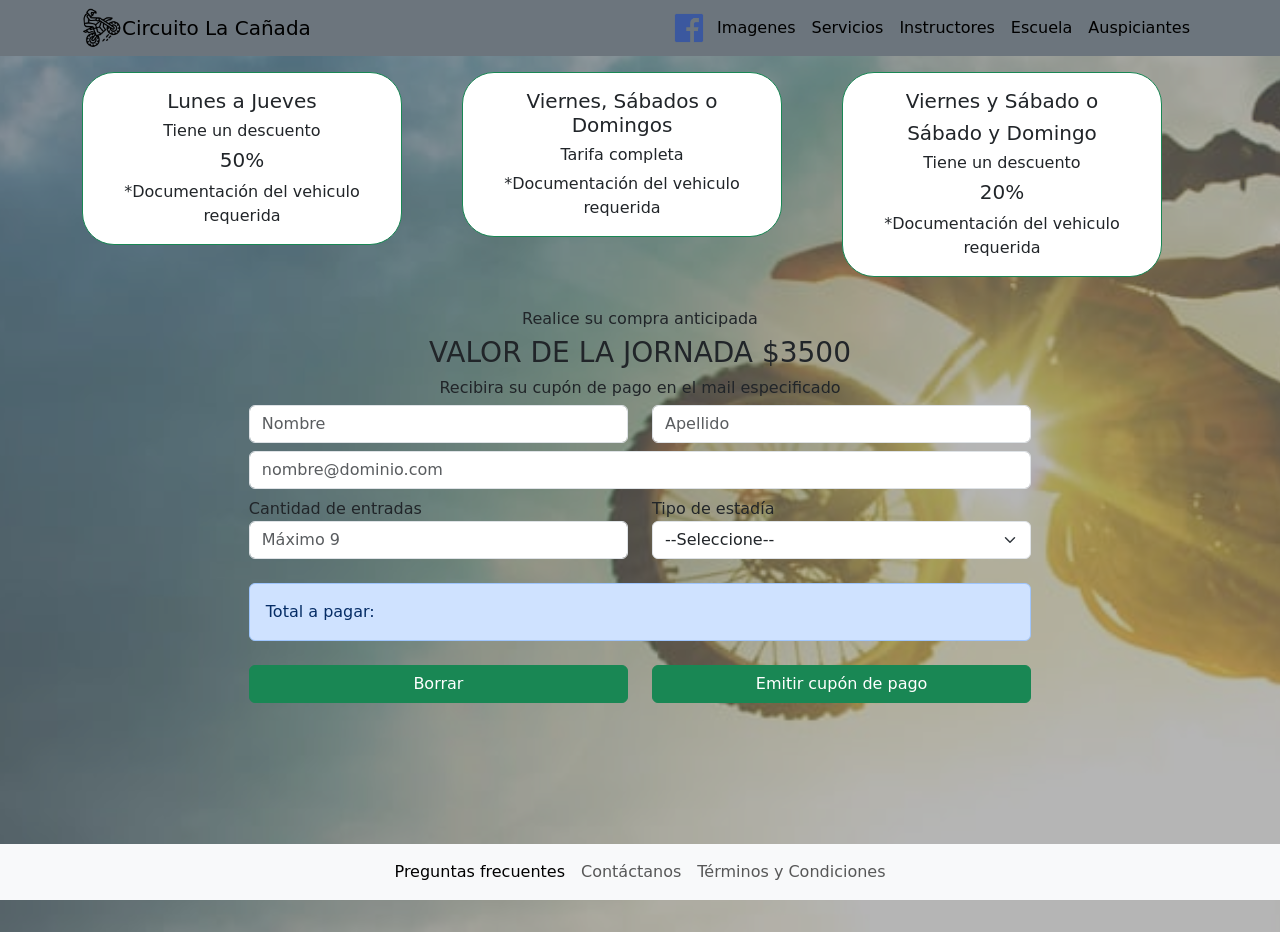
==== Pages/estadia.html @ 7fd32734 "version 2" ====
<!doctype html>
<html lang="en">

<head>
    <title>Title</title>
    <!-- Required meta tags -->
    <meta charset="utf-8">
    <meta name="viewport" content="width=device-width, initial-scale=1, shrink-to-fit=no">

    <!-- Bootstrap CSS v5.2.1 -->
    <link href="https://cdn.jsdelivr.net/npm/bootstrap@5.2.1/dist/css/bootstrap.min.css" rel="stylesheet"
        integrity="sha384-iYQeCzEYFbKjA/T2uDLTpkwGzCiq6soy8tYaI1GyVh/UjpbCx/TYkiZhlZB6+fzT" crossorigin="anonymous">
    <link rel="stylesheet" href="../CSS/Misestilos.css">
</head>

<body>

    <header class="position-sticky position-fixed fixed-top top-0 z-3">
        <nav class="navbar navbar-expand-lg bg-secondary">
            <div class="container ">
                <a href="../index.html">
                    <img src="../Assets/Img/motocross.png" width="40" height="40" alt="Icono de Motocross">
                </a>
                <a class="navbar-brand" href="../index.html"> Circuito La Cañada</a>
                <button class="navbar-toggler" type="button" data-bs-toggle="collapse"
                    data-bs-target="#navbarNavAltMarkup" aria-controls="navbarNavAltMarkup" aria-expanded="false"
                    aria-label="Toggle navigation">
                    <span class="navbar-toggler-icon"></span>
                </button>
                <div class="collapse navbar-collapse" id="navbarNavAltMarkup">
                    <div class="navbar-nav">
                        <a href="https://www.facebook.com/groups/140119366109551" target="_blank">
                            <img src="../Assets/Img/fb.png" width="40" height="40" alt="Facebook">
                        </a>
                        <a class="nav-link active" aria-current="page" href="../#imagenes">Imagenes</a>
                        <a class="nav-link active" aria-current="page" href="../#servicios">Servicios</a>
                        <a class="nav-link active" aria-current="page" href="../#instructores">Instructores</a>
                        <a class="nav-link active" aria-current="page" href="../#escuela">Escuela</a>
                        <a class="nav-link active" aria-current="page" href="../#auspiciantes">Auspiciantes</a>

                    </div>
                </div>
            </div>
        </nav>
    </header>
    <main>
        <div class="container" id="feature-3"  style="color:#198754">
            <div class="row g-4 py-3 row-cols-1 row-cols-lg-3" id="cartas">
                <div class="col">
                    <div class="card border-success rounded-5 mb-3" style="width: 20rem; text-align: center;">
                        <div class="card-body">
                            <h5 class="card-title">Lunes a Jueves</h5>
                            <h6 class="card-title">Tiene un descuento</h6>
                            <h5 class="card-title">50%</h5>
                            <p class="card-text">*Documentación del vehiculo requerida</p>
                        </div>
                    </div>
                </div>
                <div class="col">
                    <div class="card border-success rounded-5 mb-3" style="width: 20rem;text-align: center;">
                        <div class="card-body">
                            <h5 class="card-title">Viernes, Sábados o Domingos</h5>
                            <h6 class="card-title">Tarifa completa</h6>
                            <h5 class="card-title"></h5>
                            <p class="card-text">*Documentación del vehiculo requerida</p>
                        </div>
                    </div>
                </div>
                <div class="col">
                    <div class="card border-success rounded-5 mb-3" style="width: 20rem;text-align: center;">
                        <div class="card-body">
                            <h5 class="card-title">Viernes y Sábado o </h5>
                            <h5 class="card-title">Sábado y Domingo </h5>
                            <h6 class="card-title">Tiene un descuento</h6>
                            <h5 class="card-title">20%</h5>
                            <p class="card-text">*Documentación del vehiculo requerida</p>
                        </div>
                    </div>
                </div>
            </div>
        </div>


        <!-- inicio del formulario -->
        <section>
            <h6 class="text-center">Realice su compra anticipada</h6>
            <h3 class="text-center">VALOR DE LA JORNADA $3500</h3>
            <h6 class="text-center">Recibira su cupón de pago en el mail especificado</h6>
            <form class="container-fluid" style="width: 63%" action="">
                <div class="row mb-2" >
                    <div class="col">
                        <input id="nombre" type="text" class="form-control"  placeholder="Nombre"
                            aria-label="First name">
                    </div>
                    <div class="col">
                        <input id="apellido" type="text" class="form-control" placeholder="Apellido"
                            aria-label="Last name">
                    </div>
                </div>
                <div class="mb-2">
                    <input id="mail" type="email" class="form-control" placeholder="nombre@dominio.com">
                </div>
                <div class="row">
                    <div class="col">
                        <label for="cantidad">Cantidad de entradas</label>
                        <input id="cantidad" type="number" class="form-control" placeholder="Máximo 9">
                    </div>
                    <div class="col">
                        <label for="estadia">Tipo de estadía</label>
                        <select id="estadia" class="form-select" aria-label="Default select example">
                            <option selected="">--Seleccione--</option>
                            <option value="0">Lunes a Jueves (50%)</option>
                            <option value="1">Viernes, Sábados o Domingo (100%)</option>
                            <option value="2">Vie y Sáb o Sáb y Dom (20%)</option>
                        </select>
                    </div>
                </div>
                <br>
                <div class="alert alert-primary mb-0" role="alert">
                    Total a pagar: <span id="total" class="text-danger"></span>
                </div>
                <br>
                <div class="row">
                    <div class="d-grid col-6 mx-auto;">
                        <button class="btn btn-success" type="reset" id="btnBorrar">Borrar</button>
                    </div>
                    <div class="d-grid col-6 mx-auto">
                        <button class="btn btn-success" type="button" id="btnResumen">Emitir cupón de pago</button>
                        <!-- <button class="btn btn-success" type="submit" id="btnResumen">Resumen</button> -->
                    </div>
                </div>
                <br>
                <br>

            </form>
        </section>


        <br>

    </main>
    <footer class="bg-secondary">
        <nav class="navbar  navbar-expand-lg fixed-bottom bg-body-tertiary">
            <div class="container-fluid">
                <button class="navbar-toggler" type="button" data-bs-toggle="collapse" data-bs-target="#navbarNav"
                    aria-controls="navbarNav" aria-expanded="false" aria-label="Toggle navigation">
                    <span class="navbar-toggler-icon"></span>
                </button>
                <div class="collapse navbar-collapse justify-content-center" id="navbarNav">
                    <ul class="navbar-nav">
                        <li class="nav-item">
                            <a class="nav-link active" aria-current="page" href="#">Preguntas frecuentes</a>
                        </li>
                        <li class="nav-item">
                            <a class="nav-link" href="#">Contáctanos</a>
                        </li>
                        <li class="nav-item">
                            <a class="nav-link" href="#">Términos y Condiciones</a>
                        </li>

                    </ul>
                </div>
            </div>
        </nav>
    </footer>

    <!-- JavaScript Libraries -->
    <!--<script src="./JS/script.js"></script>-->

    <script src="https://cdn.jsdelivr.net/npm/bootstrap@5.2.2/dist/js/bootstrap.bundle.min.js"
        integrity="sha384-OERcA2EqjJCMA+/3y+gxIOqMEjwtxJY7qPCqsdltbNJuaOe923+mo//f6V8Qbsw3"
        crossorigin="anonymous"></script>

    <script src="https://cdn.jsdelivr.net/npm/@popperjs/core@2.11.6/dist/umd/popper.min.js"
        integrity="sha384-oBqDVmMz9ATKxIep9tiCxS/Z9fNfEXiDAYTujMAeBAsjFuCZSmKbSSUnQlmh/jp3" crossorigin="anonymous">
        </script>

    <script src="https://cdn.jsdelivr.net/npm/bootstrap@5.2.1/dist/js/bootstrap.min.js"
        integrity="sha384-7VPbUDkoPSGFnVtYi0QogXtr74QeVeeIs99Qfg5YCF+TidwNdjvaKZX19NZ/e6oz" crossorigin="anonymous">
        </script>

    <script src="../js/main.js"></script>
</body>

</html>
---- CSS/Misestilos.css ----
.navbar-expand-lg .navbar-collapse {
    justify-content: flex-end;
}

.navbar-collapse {
    color: brown;
}

main {
    background-image: url('../Assets/Img/fondo.jpg');
    height: 100vh;
    background-position: center;
    background-size: cover;
    background-color: grey;
    background-blend-mode: soft-light;
}

.textocentrado {
    text-align: center;
}

.ImgTamaño {
    height: 30px;
    width: 30px;
}

body {
    background-color: lightsteelblue
}

.letralacañada {
    font-family: 'Faster One', cursive;
    font-size: 500%;
    color: brown;
}

.row_mia{
    margin-right: 0;
}
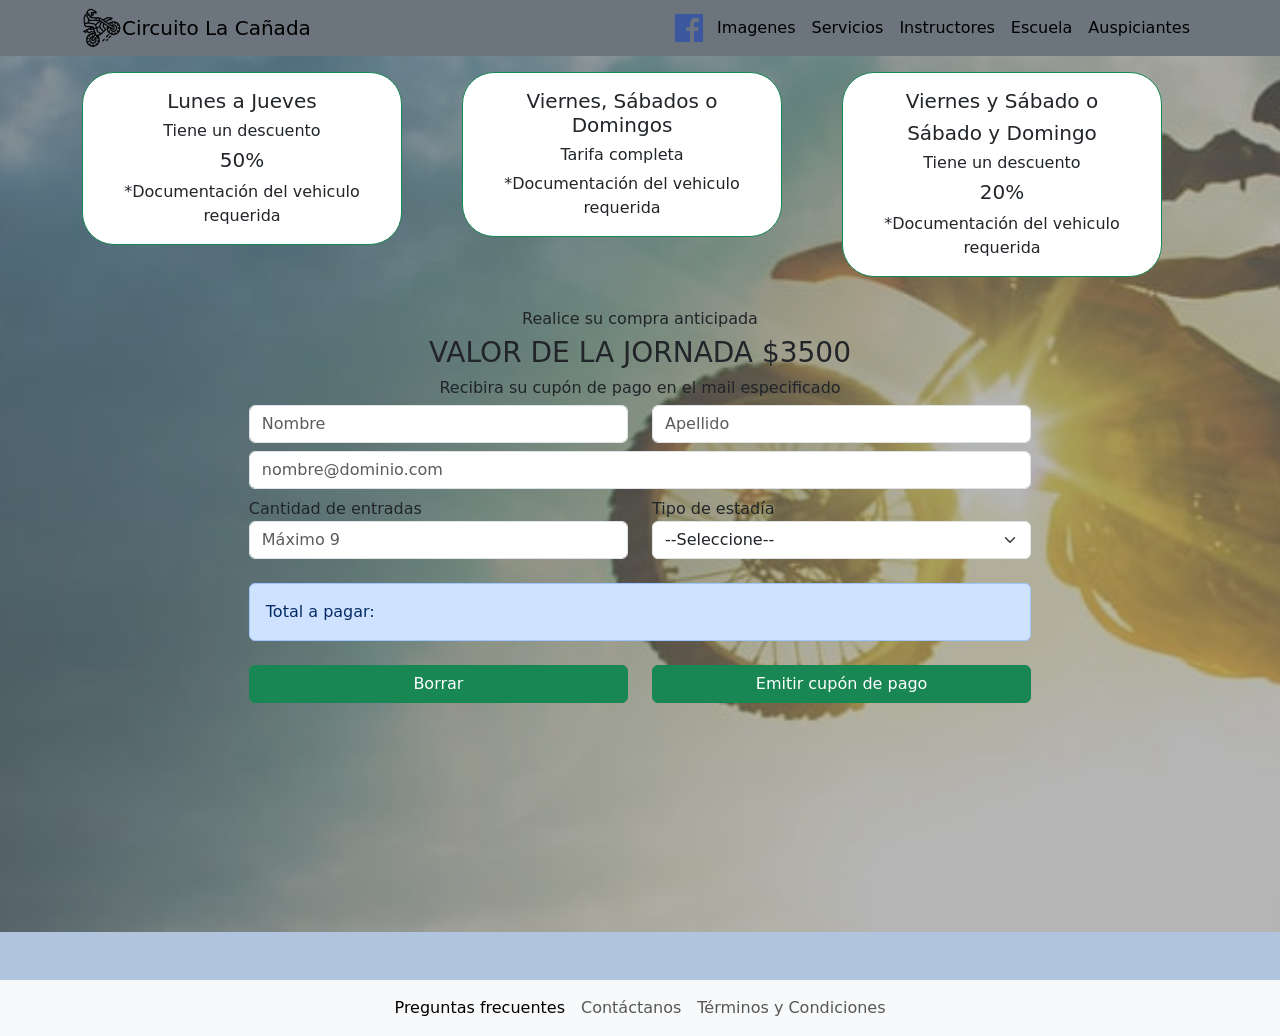
==== commit e7aaf2c4: "version 6" ====
--- a/Pages/estadia.html
+++ b/Pages/estadia.html
@@ -2,7 +2,7 @@
 <html lang="en">
 
 <head>
-    <title>Title</title>
+    <title> Circuito La Cañada</title>
     <!-- Required meta tags -->
     <meta charset="utf-8">
     <meta name="viewport" content="width=device-width, initial-scale=1, shrink-to-fit=no">
@@ -139,8 +139,8 @@
         <br>
 
     </main>
-    <footer class="bg-secondary">
-        <nav class="navbar  navbar-expand-lg fixed-bottom bg-body-tertiary">
+    <footer class="bg-secondary mt-5">
+        <nav class="navbar  navbar-expand-lg bg-body-tertiary">
             <div class="container-fluid">
                 <button class="navbar-toggler" type="button" data-bs-toggle="collapse" data-bs-target="#navbarNav"
                     aria-controls="navbarNav" aria-expanded="false" aria-label="Toggle navigation">
